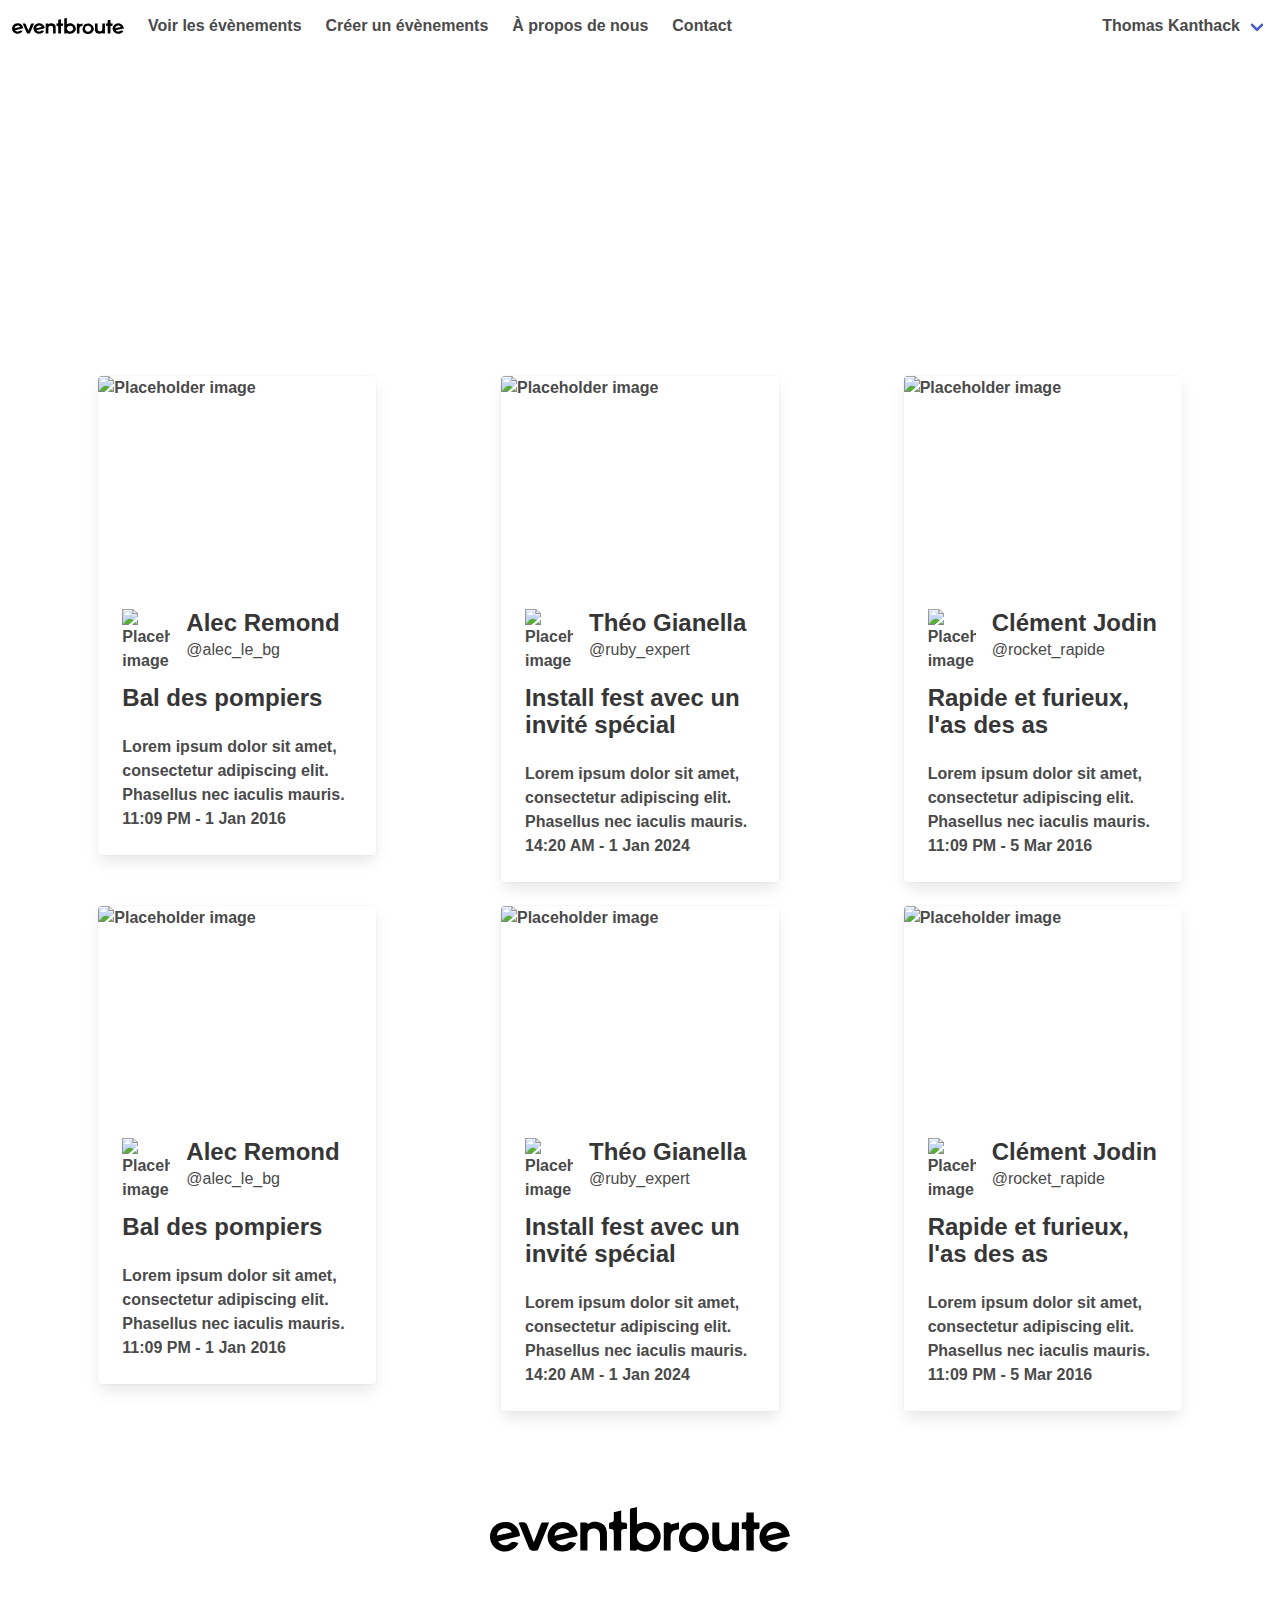
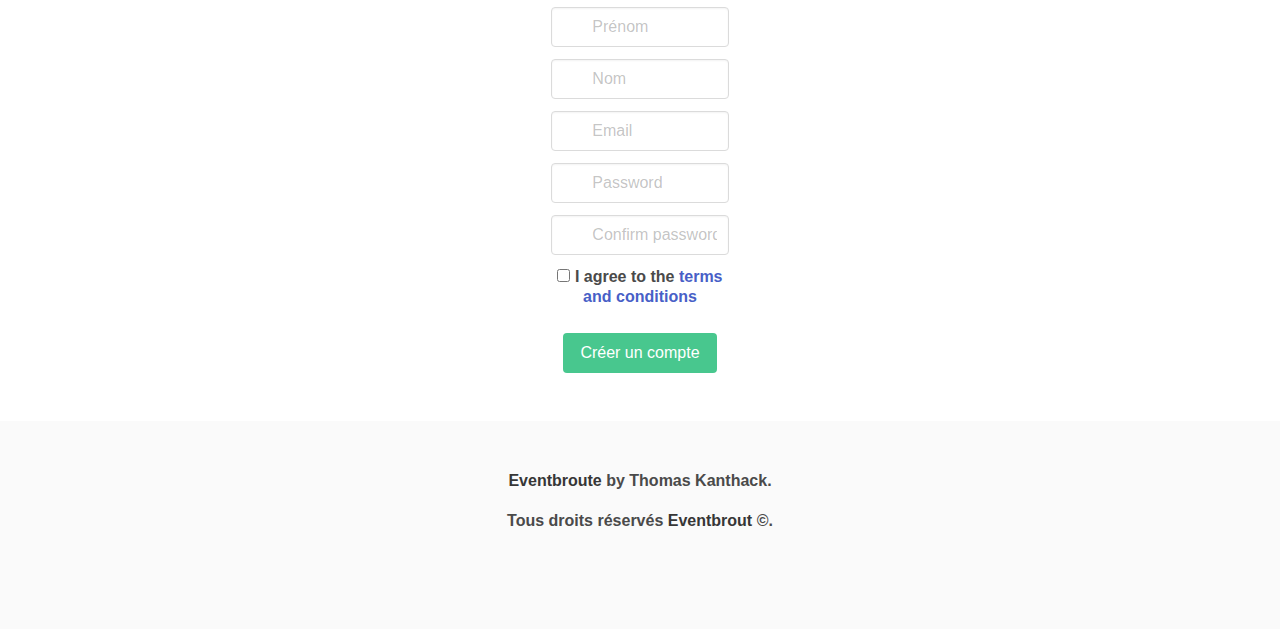
==== components/all.html @ f4ecd667 "first_commit" ====
<!DOCTYPE html>
<html lang="en">
  <head>
    <meta charset="UTF-8" />
    <meta http-equiv="X-UA-Compatible" content="IE=edge" />
    <meta name="viewport" content="width=device-width, initial-scale=1.0" />
    <link rel="stylesheet" href="../styles.css" />
    <title>Navbar Login</title>
  </head>
  <body>
    <nav class="navbar" role="navigation" aria-label="main navigation">
      <div class="navbar-brand">
        <a class="navbar-item" href="#">
          <img src="../src/eventbroute.svg" width="112" height="28" />
        </a>

        <a
          role="button"
          class="navbar-burger"
          aria-label="menu"
          aria-expanded="false"
          data-target="navbarBasicExample"
        >
          <span aria-hidden="true"></span>
          <span aria-hidden="true"></span>
          <span aria-hidden="true"></span>
        </a>
      </div>

      <div id="navbarBasicExample" class="navbar-menu">
        <div class="navbar-start">
          <a class="navbar-item"> Voir les évènements </a>

          <a class="navbar-item"> Créer un évènements </a>

          <a class="navbar-item"> À propos de nous </a>

          <a class="navbar-item"> Contact </a>
        </div>

        <div class="navbar-end">
          <div class="navbar-item has-dropdown is-hoverable">
            <a class="navbar-link"> Thomas Kanthack </a>

            <div class="navbar-dropdown">
              <a class="navbar-item"> Mon profil </a>
              <a class="navbar-item"> Mes évènements </a>
              <hr class="navbar-divider" />
              <a class="navbar-item"> Se déconnecter </a>
            </div>
          </div>
        </div>
      </div>
    </nav>
    <div class="hero is-little image_helper_1 py-6">
      <div class="hero-body">
        <div class="container has-text-centered">
          <p class="is-size-1 mt-3 hero_subtitle">Créer ton évènements.</p>
        </div>
      </div>
    </div>
    <div class="section">
      <div
        class="columns is-multiline is-centered is-justify-content-space-around"
      >
        <div class="column is-3">
          <div class="card">
            <div class="card-image">
              <figure class="image is-4by3">
                <img
                  src="https://bulma.io/images/placeholders/1280x960.png"
                  alt="Placeholder image"
                />
              </figure>
            </div>
            <div class="card-content">
              <div class="media">
                <div class="media-left">
                  <figure class="image is-48x48">
                    <img
                      src="https://bulma.io/images/placeholders/96x96.png"
                      alt="Placeholder image"
                    />
                  </figure>
                </div>
                <div class="media-content">
                  <p class="title is-4">Alec Remond</p>
                  <p class="subtitle is-6">@alec_le_bg</p>
                </div>
              </div>
              <p class="title is-4">Bal des pompiers</p>
              <div class="content">
                Lorem ipsum dolor sit amet, consectetur adipiscing elit.
                Phasellus nec iaculis mauris.
                <br />
                <time datetime="2016-1-1">11:09 PM - 1 Jan 2016</time>
              </div>
            </div>
          </div>
        </div>
        <div class="column is-3">
          <div class="card">
            <div class="card-image">
              <figure class="image is-4by3">
                <img
                  src="https://bulma.io/images/placeholders/1280x960.png"
                  alt="Placeholder image"
                />
              </figure>
            </div>
            <div class="card-content">
              <div class="media">
                <div class="media-left">
                  <figure class="image is-48x48">
                    <img
                      src="https://bulma.io/images/placeholders/96x96.png"
                      alt="Placeholder image"
                    />
                  </figure>
                </div>
                <div class="media-content">
                  <p class="title is-4">Théo Gianella</p>
                  <p class="subtitle is-6">@ruby_expert</p>
                </div>
              </div>
              <p class="title is-4">Install fest avec un invité spécial</p>
              <div class="content">
                Lorem ipsum dolor sit amet, consectetur adipiscing elit.
                Phasellus nec iaculis mauris.
                <br />
                <time datetime="2016-1-1">14:20 AM - 1 Jan 2024</time>
              </div>
            </div>
          </div>
        </div>
        <div class="column is-3">
          <div class="card">
            <div class="card-image">
              <figure class="image is-4by3">
                <img
                  src="https://bulma.io/images/placeholders/1280x960.png"
                  alt="Placeholder image"
                />
              </figure>
            </div>
            <div class="card-content">
              <div class="media">
                <div class="media-left">
                  <figure class="image is-48x48">
                    <img
                      src="https://bulma.io/images/placeholders/96x96.png"
                      alt="Placeholder image"
                    />
                  </figure>
                </div>
                <div class="media-content">
                  <p class="title is-4">Clément Jodin</p>
                  <p class="subtitle is-6">@rocket_rapide</p>
                </div>
              </div>
              <p class="title is-4">Rapide et furieux, l'as des as</p>
              <div class="content">
                Lorem ipsum dolor sit amet, consectetur adipiscing elit.
                Phasellus nec iaculis mauris.
                <br />
                <time datetime="2016-1-1">11:09 PM - 5 Mar 2016</time>
              </div>
            </div>
          </div>
        </div>
      </div>
      <div
        class="columns is-multiline is-centered is-justify-content-space-around"
      >
        <div class="column is-3">
          <div class="card">
            <div class="card-image">
              <figure class="image is-4by3">
                <img
                  src="https://bulma.io/images/placeholders/1280x960.png"
                  alt="Placeholder image"
                />
              </figure>
            </div>
            <div class="card-content">
              <div class="media">
                <div class="media-left">
                  <figure class="image is-48x48">
                    <img
                      src="https://bulma.io/images/placeholders/96x96.png"
                      alt="Placeholder image"
                    />
                  </figure>
                </div>
                <div class="media-content">
                  <p class="title is-4">Alec Remond</p>
                  <p class="subtitle is-6">@alec_le_bg</p>
                </div>
              </div>
              <p class="title is-4">Bal des pompiers</p>
              <div class="content">
                Lorem ipsum dolor sit amet, consectetur adipiscing elit.
                Phasellus nec iaculis mauris.
                <br />
                <time datetime="2016-1-1">11:09 PM - 1 Jan 2016</time>
              </div>
            </div>
          </div>
        </div>
        <div class="column is-3">
          <div class="card">
            <div class="card-image">
              <figure class="image is-4by3">
                <img
                  src="https://bulma.io/images/placeholders/1280x960.png"
                  alt="Placeholder image"
                />
              </figure>
            </div>
            <div class="card-content">
              <div class="media">
                <div class="media-left">
                  <figure class="image is-48x48">
                    <img
                      src="https://bulma.io/images/placeholders/96x96.png"
                      alt="Placeholder image"
                    />
                  </figure>
                </div>
                <div class="media-content">
                  <p class="title is-4">Théo Gianella</p>
                  <p class="subtitle is-6">@ruby_expert</p>
                </div>
              </div>
              <p class="title is-4">Install fest avec un invité spécial</p>
              <div class="content">
                Lorem ipsum dolor sit amet, consectetur adipiscing elit.
                Phasellus nec iaculis mauris.
                <br />
                <time datetime="2016-1-1">14:20 AM - 1 Jan 2024</time>
              </div>
            </div>
          </div>
        </div>
        <div class="column is-3">
          <div class="card">
            <div class="card-image">
              <figure class="image is-4by3">
                <img
                  src="https://bulma.io/images/placeholders/1280x960.png"
                  alt="Placeholder image"
                />
              </figure>
            </div>
            <div class="card-content">
              <div class="media">
                <div class="media-left">
                  <figure class="image is-48x48">
                    <img
                      src="https://bulma.io/images/placeholders/96x96.png"
                      alt="Placeholder image"
                    />
                  </figure>
                </div>
                <div class="media-content">
                  <p class="title is-4">Clément Jodin</p>
                  <p class="subtitle is-6">@rocket_rapide</p>
                </div>
              </div>
              <p class="title is-4">Rapide et furieux, l'as des as</p>
              <div class="content">
                Lorem ipsum dolor sit amet, consectetur adipiscing elit.
                Phasellus nec iaculis mauris.
                <br />
                <time datetime="2016-1-1">11:09 PM - 5 Mar 2016</time>
              </div>
            </div>
          </div>
        </div>
      </div>
    </div>
    <div class="section">
      <div class="columns is-multiline is-centered">
        <div class="column is-12 has-text-centered block">
          <img src="../src/eventbroute.svg" width="300" height="75" />
        </div>
        <div class="column is-2 has-text-centered">
          <div class="field">
            <div class="control has-icons-left has-icons-right">
              <input class="input" type="text" placeholder="Prénom" />
            </div>
          </div>
          <div class="field">
            <div class="control has-icons-left has-icons-right">
              <input class="input" type="text" placeholder="Nom" />
            </div>
          </div>

          <div class="field">
            <p class="control has-icons-left has-icons-right">
              <input class="input" type="email" placeholder="Email" />
              <span class="icon is-small is-left">
                <i class="fas fa-envelope"></i>
              </span>
              <span class="icon is-small is-right">
                <i class="fas fa-check"></i>
              </span>
            </p>
          </div>

          <div class="field">
            <p class="control has-icons-left">
              <input class="input" type="password" placeholder="Password" />
              <span class="icon is-small is-left">
                <i class="fas fa-lock"></i>
              </span>
            </p>
          </div>
          <div class="field">
            <p class="control has-icons-left">
              <input
                class="input"
                type="password"
                placeholder="Confirm password"
              />
              <span class="icon is-small is-left">
                <i class="fas fa-lock"></i>
              </span>
            </p>
          </div>

          <div class="field mt-3">
            <label class="checkbox">
              <input type="checkbox" />
              I agree to the <a href="#">terms and conditions</a>
            </label>
            <p class="control">
              <button class="button is-success mt-5">Créer un compte</button>
            </p>
          </div>
        </div>
      </div>
    </div>
    <footer class="footer">
      <div class="content has-text-centered">
        <p><strong>Eventbroute</strong> by Thomas Kanthack.</p>
        <p>Tous droits réservés <strong> Eventbrout</strong> ©.</p>
      </div>
    </footer>
  </body>
</html>
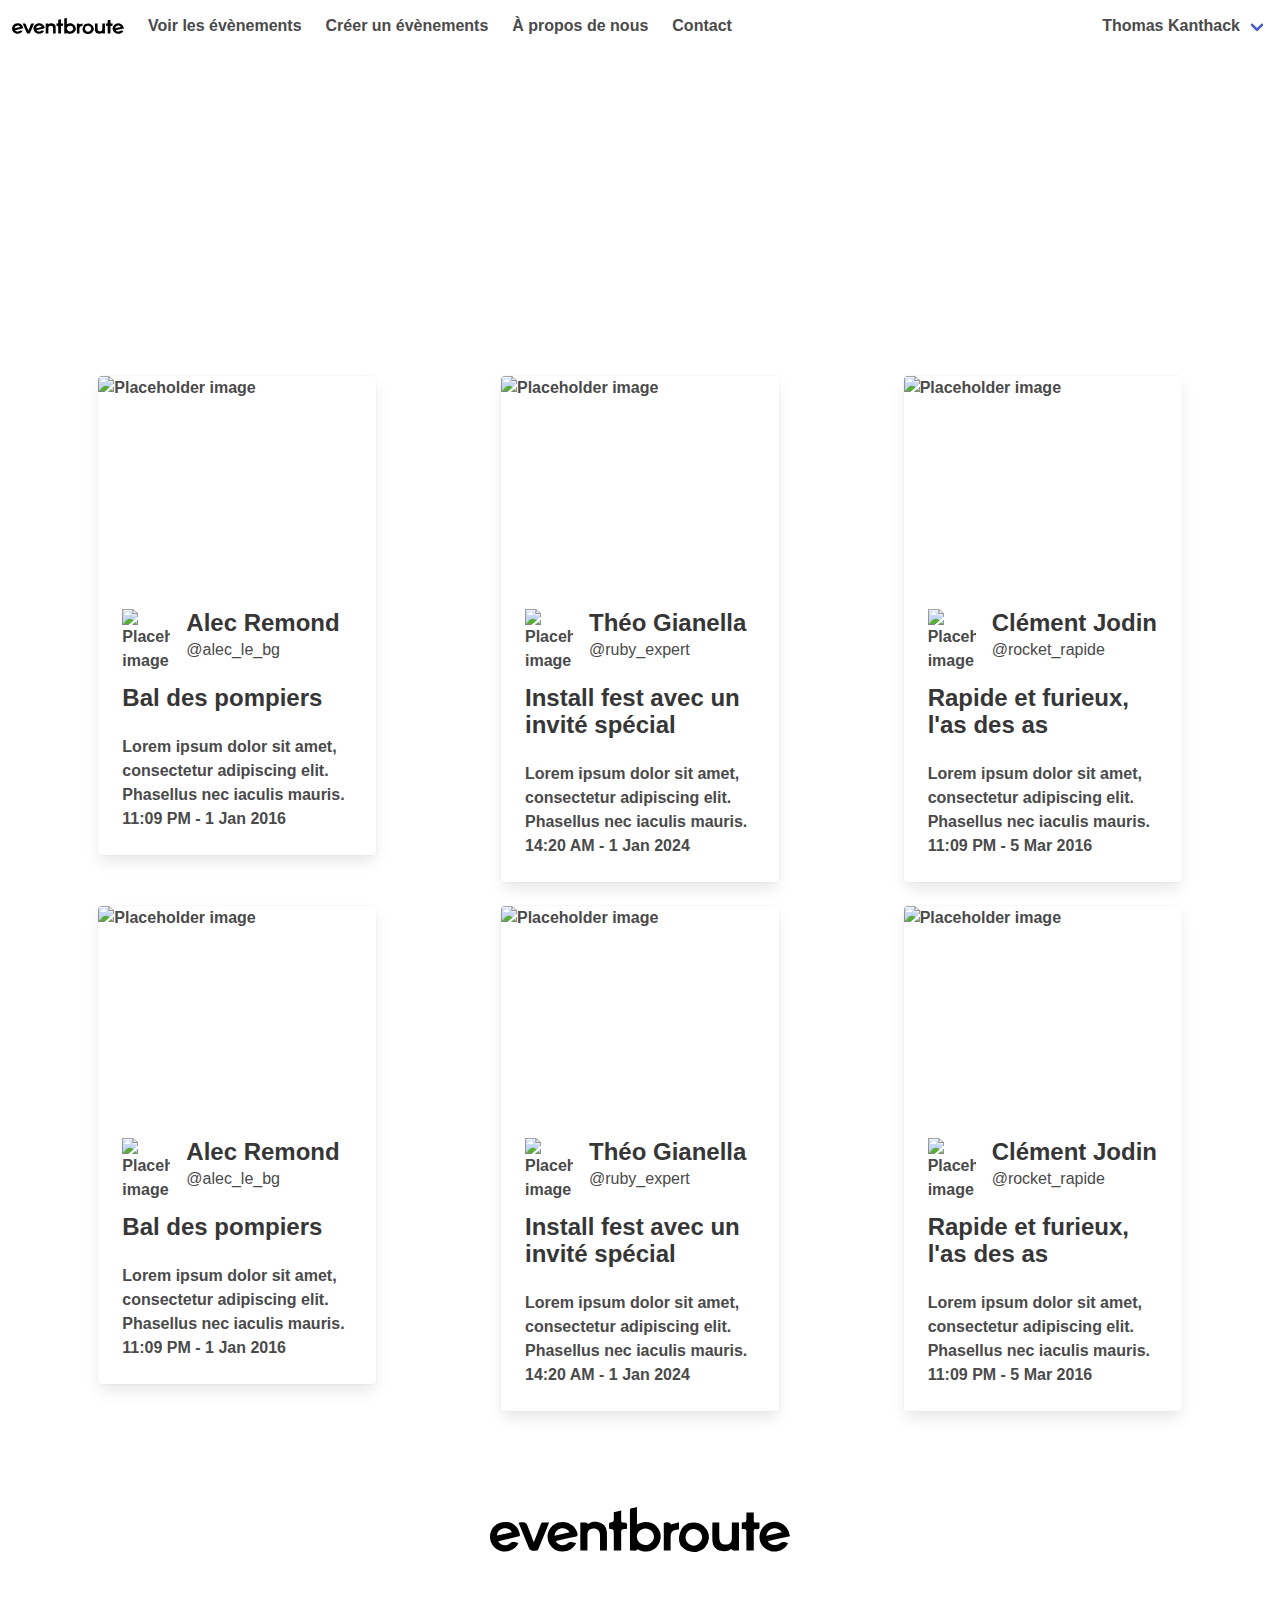
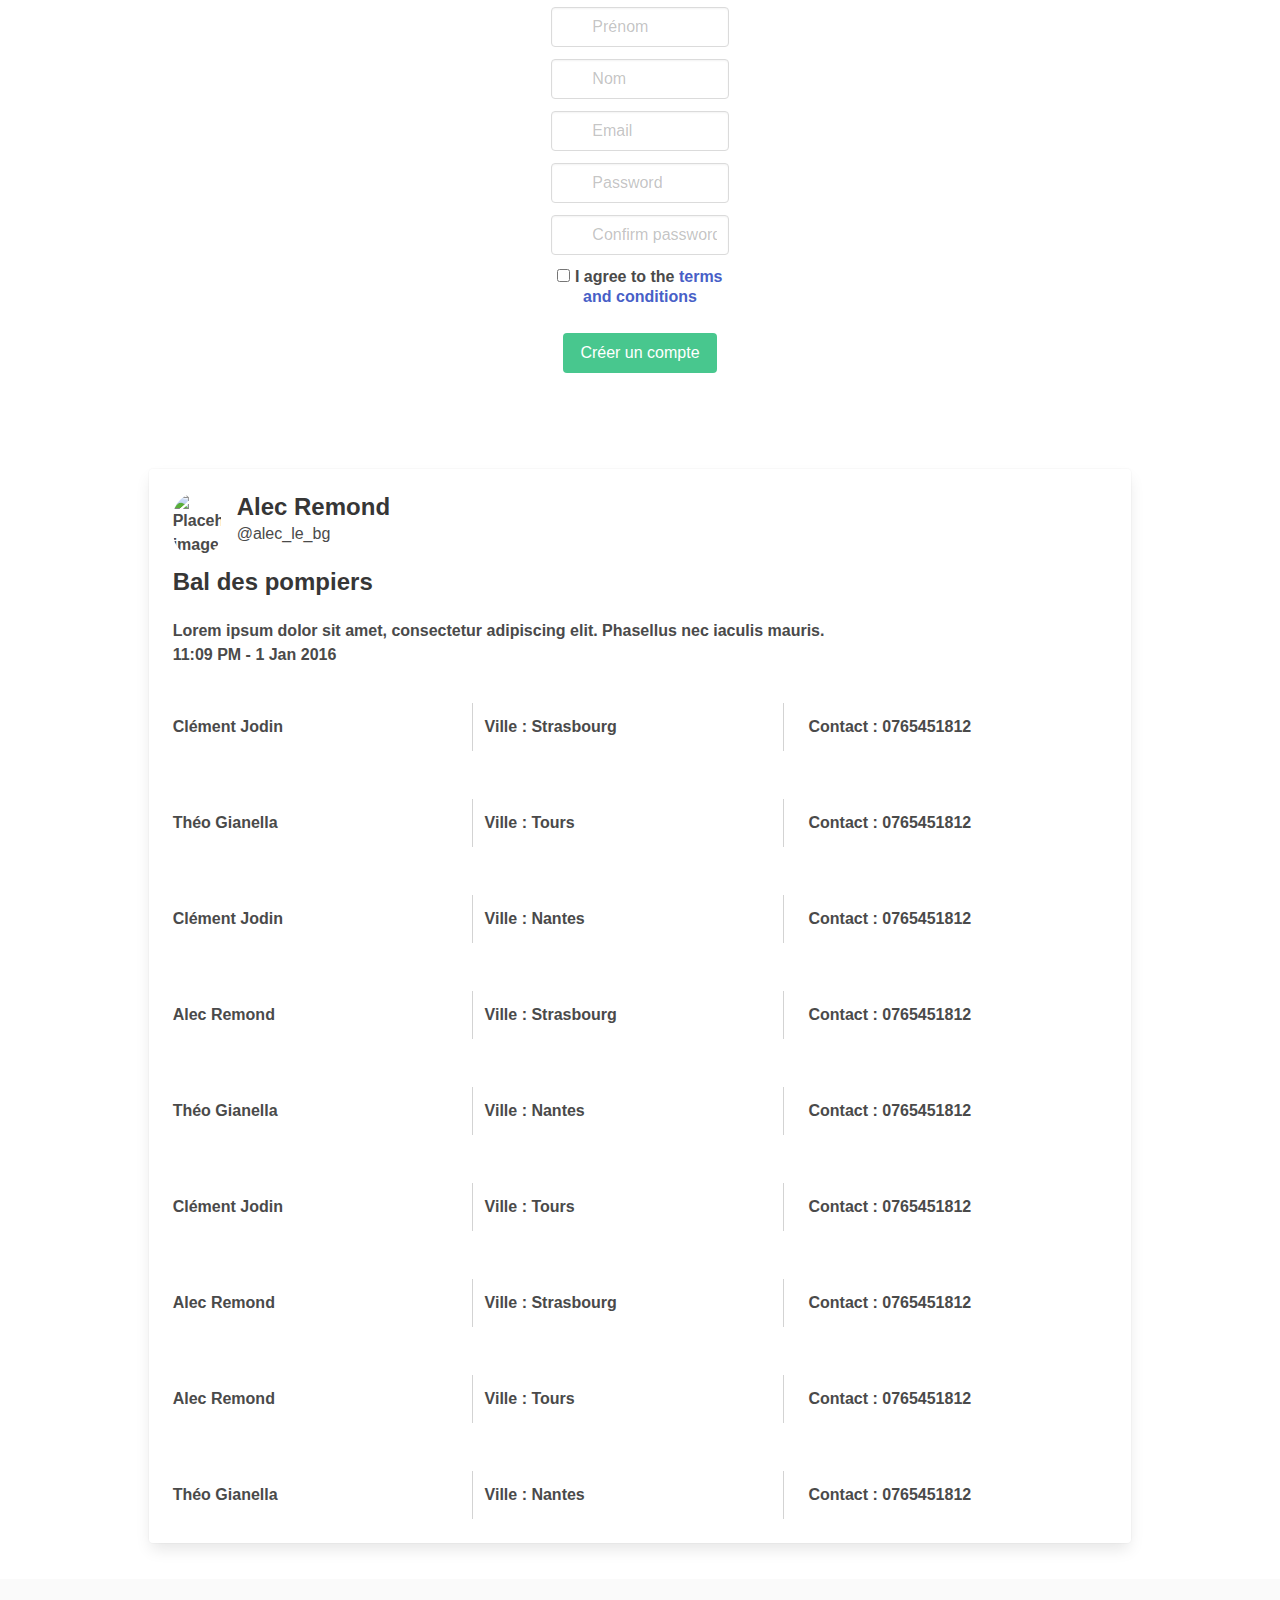
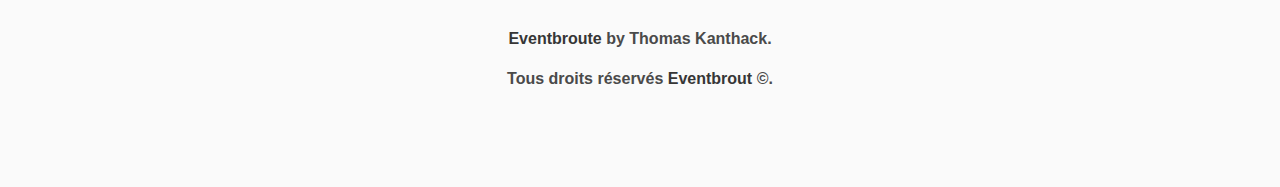
==== commit 3b906a77: "second_commit" ====
--- a/components/all.html
+++ b/components/all.html
@@ -341,6 +341,91 @@
         </div>
       </div>
     </div>
+    <div class="section">
+      <div
+        class="columns is-multiline is-centered is-justify-content-space-around"
+      >
+        <div class="column is-10">
+          <div class="card">
+            <div class="card-image">
+              <img class="card-image" src="../src/banner.png" alt="">
+            </div>
+            <div class="card-content">
+              <div class="media">
+                <div class="media-left">
+                  <figure class="image is-48x48 ">
+                    <img
+                      class="is-rounded"
+                      src="https://bulma.io/images/placeholders/96x96.png"
+                      alt="Placeholder image"
+                    />
+                  </figure>
+                </div>
+                <div class="media-content">
+                  <p class="title is-4">Alec Remond</p>
+                  <p class="subtitle is-6">@alec_le_bg</p>
+                </div>
+              </div>
+              <p class="title is-4">Bal des pompiers</p>
+              <div class="content">
+                Lorem ipsum dolor sit amet, consectetur adipiscing elit.
+                Phasellus nec iaculis mauris.
+                <br />
+                <time datetime="2016-1-1">11:09 PM - 1 Jan 2016</time>
+              </div>
+            </div>
+            <div class="columns is-12 card-content">
+              <div class="column" style="border-right: 1px solid lightgray;">Clément Jodin</div>
+              <div class="column mr-3" style="border-right: 1px solid lightgray;">Ville : Strasbourg </div>
+              <div class="column mr-3">Contact : 0765451812</div>
+            </div>
+            <div class="columns is-12 card-content">
+              <div class="column" style="border-right: 1px solid lightgray;">Théo Gianella</div>
+              <div class="column mr-3" style="border-right: 1px solid lightgray;">Ville : Tours </div>
+              <div class="column mr-3">Contact : 0765451812</div>
+            </div>
+            <div class="columns is-12 card-content">
+              <div class="column" style="border-right: 1px solid lightgray;">Clément Jodin</div>
+              <div class="column mr-3" style="border-right: 1px solid lightgray;">Ville : Nantes </div>
+              <div class="column mr-3">Contact : 0765451812</div>
+            </div>
+            <div class="columns is-12 card-content">
+              <div class="column" style="border-right: 1px solid lightgray;">Alec Remond</div>
+              <div class="column mr-3" style="border-right: 1px solid lightgray;">Ville : Strasbourg </div>
+              <div class="column mr-3">Contact : 0765451812</div>
+            </div>
+            <div class="columns is-12 card-content">
+              <div class="column" style="border-right: 1px solid lightgray;">Théo Gianella</div>
+              <div class="column mr-3" style="border-right: 1px solid lightgray;">Ville : Nantes </div>
+              <div class="column mr-3">Contact : 0765451812</div>
+            </div>
+            <div class="columns is-12 card-content">
+              <div class="column" style="border-right: 1px solid lightgray;">Clément Jodin</div>
+              <div class="column mr-3" style="border-right: 1px solid lightgray;">Ville : Tours </div>
+              <div class="column mr-3">Contact : 0765451812</div>
+            </div>
+            <div class="columns is-12 card-content">
+              <div class="column" style="border-right: 1px solid lightgray;">Alec Remond</div>
+              <div class="column mr-3" style="border-right: 1px solid lightgray;">Ville : Strasbourg </div>
+              <div class="column mr-3">Contact : 0765451812</div>
+            </div>
+            <div class="columns is-12 card-content">
+              <div class="column" style="border-right: 1px solid lightgray;">Alec Remond</div>
+              <div class="column mr-3" style="border-right: 1px solid lightgray;">Ville : Tours </div>
+              <div class="column mr-3">Contact : 0765451812</div>
+            </div>
+            <div class="columns is-12 card-content">
+              <div class="column" style="border-right: 1px solid lightgray;">Théo Gianella</div>
+              <div class="column mr-3" style="border-right: 1px solid lightgray;">Ville : Nantes </div>
+              <div class="column mr-3">Contact : 0765451812</div>
+            </div>
+          </div>
+        </div>
+
+        </div>
+      </div>
+      
+    </div>
     <footer class="footer">
       <div class="content has-text-centered">
         <p><strong>Eventbroute</strong> by Thomas Kanthack.</p>
